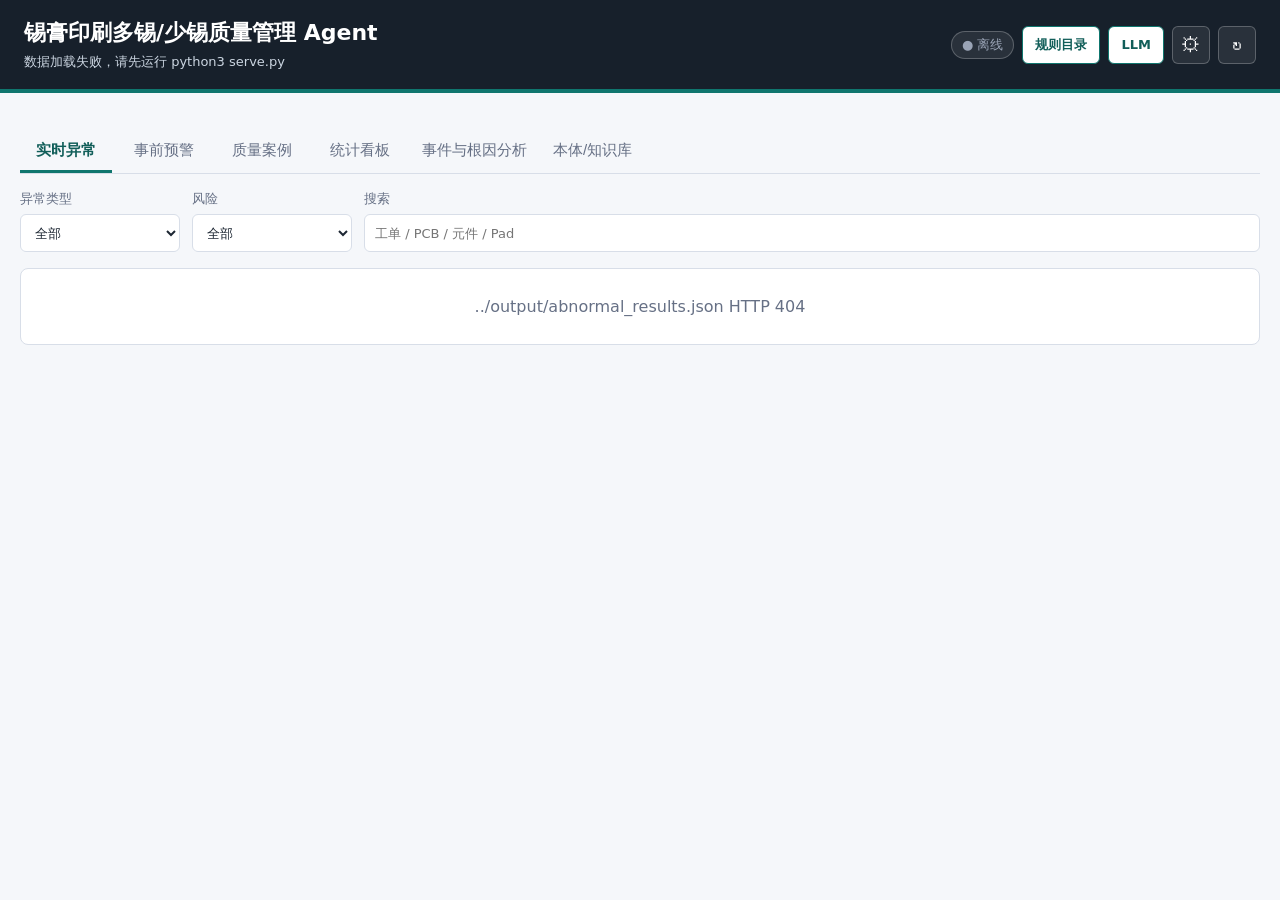
==== web/index.html @ 27d5d8c2 "P2: drilldown chat backed by a user-selectable LLM provider Six providers (OpenAI / Anthropic / Gemi" ====
<!doctype html>
<html lang="zh-CN">
<head>
  <meta charset="utf-8">
  <meta name="viewport" content="width=device-width, initial-scale=1">
  <title>锡膏印刷多锡/少锡质量管理 Agent</title>
  <link rel="stylesheet" href="./styles.css?v=20260706d">
</head>
<body>
  <header class="app-header">
    <div>
      <h1>锡膏印刷多锡/少锡质量管理 Agent</h1>
      <p id="dataStatus">加载数据中...</p>
    </div>
    <div class="header-actions">
      <span id="liveBadge" class="live-badge" title="实时监听状态">● 连接中</span>
      <button id="rulesButton" class="header-link-button" title="查看规则目录">规则目录</button>
      <button id="llmButton" class="header-link-button" title="LLM 问答配置">LLM</button>
      <button id="datasourceButton" class="icon-button" title="数据库连接" aria-label="数据库连接">⚙</button>
      <button id="refreshButton" class="icon-button" title="刷新数据" aria-label="刷新数据">↻</button>
    </div>
  </header>

  <main>
    <section class="metrics" id="metrics"></section>
    <div class="metrics-footnote" id="metricsFootnote"></div>

    <nav class="tabs" aria-label="主视图">
      <button class="tab active" data-view="abnormal">实时异常</button>
      <button class="tab" data-view="warning">事前预警</button>
      <button class="tab" data-view="cases">质量案例</button>
      <button class="tab" data-view="dashboard">统计看板</button>
      <button class="tab" data-view="events">事件与根因分析</button>
      <button class="tab" data-view="rules">本体/知识库</button>
    </nav>

    <section class="toolbar">
      <label>
        异常类型
        <select id="defectFilter">
          <option value="">全部</option>
          <option value="少锡">少锡</option>
          <option value="多锡">多锡</option>
        </select>
      </label>
      <label>
        风险
        <select id="riskFilter">
          <option value="">全部</option>
          <option value="高">高</option>
          <option value="中">中</option>
          <option value="低">低</option>
        </select>
      </label>
      <label>
        搜索
        <input id="searchInput" type="search" placeholder="工单 / PCB / 元件 / Pad">
      </label>
    </section>

    <section id="viewRoot" class="view-root"></section>
  </main>

  <script src="./drilldown.js?v=20260706d"></script>
  <script src="./app.js?v=20260706d"></script>
</body>
</html>
---- web/styles.css ----
:root {
  --bg: #f5f7fa;
  --panel: #ffffff;
  --text: #1d2733;
  --muted: #667085;
  --line: #d8dee8;
  --accent: #0f766e;
  --accent-dark: #115e59;
  --danger: #b42318;
  --warning: #b54708;
  --ok: #047857;
  --low: #475467;
}

* {
  box-sizing: border-box;
}

body {
  margin: 0;
  min-width: 320px;
  background: var(--bg);
  color: var(--text);
  font-family: system-ui, -apple-system, BlinkMacSystemFont, "Segoe UI", sans-serif;
  letter-spacing: 0;
}

.app-header {
  display: flex;
  align-items: center;
  justify-content: space-between;
  gap: 16px;
  padding: 18px 24px;
  background: #17202b;
  color: #fff;
  border-bottom: 4px solid var(--accent);
}

h1 {
  margin: 0;
  font-size: 22px;
  font-weight: 700;
}

.app-header p {
  margin: 5px 0 0;
  color: #cbd5e1;
  font-size: 13px;
}

.header-actions {
  display: flex;
  align-items: center;
  gap: 8px;
}

.header-link-button {
  height: 38px;
  border: 1px solid var(--accent);
  border-radius: 6px;
  background: #fff;
  color: var(--accent-dark);
  padding: 0 12px;
  font: inherit;
  font-size: 13px;
  font-weight: 700;
  cursor: pointer;
  white-space: nowrap;
}

.icon-button {
  width: 38px;
  height: 38px;
  border: 1px solid rgba(255, 255, 255, 0.24);
  border-radius: 6px;
  background: rgba(255, 255, 255, 0.08);
  color: #fff;
  font-size: 20px;
  cursor: pointer;
}

.icon-button:disabled {
  cursor: progress;
  opacity: 0.6;
}

.live-badge {
  display: inline-flex;
  align-items: center;
  font-size: 13px;
  padding: 4px 10px;
  border-radius: 999px;
  border: 1px solid rgba(255, 255, 255, 0.24);
  background: rgba(255, 255, 255, 0.08);
  color: #cfd6e4;
  user-select: none;
}

.live-badge.on {
  color: #74e08c;
  border-color: rgba(116, 224, 140, 0.4);
  animation: pulse 1.8s ease-in-out infinite;
}

.live-badge.warn {
  color: #f0c27a;
  border-color: rgba(240, 194, 122, 0.4);
}

.live-badge.offline,
.live-badge.manual {
  color: #9aa4b6;
}

@keyframes pulse {
  50% {
    opacity: 0.55;
  }
}

.icon-button.spinning {
  animation: spin 0.8s linear infinite;
}

@keyframes spin {
  to {
    transform: rotate(360deg);
  }
}

main {
  width: min(1400px, 100%);
  margin: 0 auto;
  padding: 18px 20px 32px;
}

.metrics {
  display: grid;
  grid-template-columns: repeat(4, minmax(160px, 1fr));
  gap: 12px;
}

/* ---------- LLM 对话（P2） ---------- */

.dd-chat-source {
  margin-top: 6px;
  font-size: 11px;
  color: var(--muted);
  border-top: 1px dashed var(--line);
  padding-top: 4px;
}

.dd-chat-freeform {
  white-space: pre-wrap;
}

.llm-enable {
  flex-direction: row !important;
  align-items: center;
  gap: 8px;
}

.llm-wide {
  grid-column: 1 / -1;
}

/* ---------- 工艺维度体检（P1） ---------- */

.pd-cards {
  display: grid;
  grid-template-columns: repeat(auto-fit, minmax(280px, 1fr));
  gap: 10px;
}

.pd-card {
  border: 1px solid var(--line);
  border-radius: 8px;
  padding: 12px 14px;
}

.pd-card header {
  display: flex;
  justify-content: space-between;
  align-items: baseline;
  margin-bottom: 6px;
}

.pd-card p {
  margin: 4px 0;
  font-size: 13px;
}

.pd-verdict {
  font-size: 12px;
  padding: 2px 8px;
  border-radius: 10px;
  border: 1px solid var(--line);
  color: var(--muted);
}

.pd-card.pd-effect {
  border-left: 4px solid var(--warning);
}

.pd-card.pd-effect .pd-verdict {
  color: var(--warning);
  border-color: #fedf89;
}

.pd-card.pd-no_effect {
  border-left: 4px solid var(--ok);
}

.pd-card.pd-no_effect .pd-verdict {
  color: var(--ok);
  border-color: #a6f4c5;
}

.pd-card.pd-insufficient,
.pd-card.pd-not_collected {
  border-left: 4px solid var(--line);
  opacity: 0.85;
}

.pd-profile {
  display: flex;
  align-items: flex-end;
  gap: 6px;
  margin-top: 8px;
}

.pd-bar-wrap {
  text-align: center;
  font-size: 11px;
  color: var(--muted);
}

.pd-bar {
  width: 22px;
  border-radius: 3px 3px 0 0;
  background: color-mix(in srgb, var(--warning) 55%, var(--panel));
  border: 1px solid var(--line);
  border-bottom: none;
}

/* ---------- 事前预警（P0） ---------- */

.ew-section {
  margin-bottom: 20px;
}

.ew-section h3 {
  margin: 0 0 8px;
  font-size: 15px;
}

.ew-card {
  background: var(--panel);
  border: 1px solid var(--line);
  border-radius: 8px;
  padding: 12px 14px;
  margin-bottom: 10px;
}

.ew-card.ew-alert {
  border-left: 4px solid var(--danger);
}

.ew-card.ew-pending {
  border-left: 4px solid var(--warning);
}

.ew-card-head {
  display: flex;
  justify-content: space-between;
  align-items: baseline;
  gap: 12px;
  flex-wrap: wrap;
  margin-bottom: 6px;
}

.ew-card-head .secondary-button {
  margin-left: 10px;
}

.ew-spark {
  width: 100%;
  height: 110px;
  display: block;
  background: color-mix(in srgb, var(--panel) 88%, var(--line));
  border-radius: 6px;
}

.ew-spark .ew-raw {
  fill: none;
  stroke: var(--muted);
  stroke-width: 1;
  opacity: 0.55;
}

.ew-spark .ew-ewma {
  fill: none;
  stroke: #2f6fed;
  stroke-width: 2;
}

.ew-spark .ew-limit {
  fill: none;
  stroke: var(--danger);
  stroke-width: 1.4;
  stroke-dasharray: 6 4;
}

.ew-spark .ew-ng-dot {
  fill: var(--danger);
}

.ew-legend {
  margin: 4px 0 0;
}

.ew-mechanisms {
  list-style: none;
  margin: 8px 0 0;
  padding: 0;
  display: grid;
  gap: 4px;
}

.ew-mechanisms li strong {
  margin-right: 8px;
}

.ew-matrix {
  display: grid;
  grid-template-columns: repeat(auto-fill, minmax(102px, 1fr));
  gap: 6px;
}

.ew-matrix-board {
  grid-template-columns: minmax(102px, 220px);
  margin-bottom: 6px;
}

.ew-tile {
  border: 1px solid var(--line);
  border-radius: 6px;
  padding: 6px 8px;
  font-size: 12px;
  position: relative;
}

.ew-tile span {
  display: block;
  color: var(--muted);
  overflow: hidden;
  text-overflow: ellipsis;
  white-space: nowrap;
}

.ew-tile strong {
  font-size: 15px;
}

.ew-tile em {
  position: absolute;
  top: 4px;
  right: 6px;
  font-style: normal;
  font-size: 11px;
  color: var(--danger);
}

.ew-tile.ew-danger {
  border-color: #fecdca;
  background: color-mix(in srgb, var(--panel) 88%, #f04438);
}

.ew-tile.ew-warn {
  border-color: #fedf89;
  background: color-mix(in srgb, var(--panel) 90%, #f79009);
}

.ew-tile.ew-muted {
  opacity: 0.65;
}

.ew-tile.ew-active {
  outline: 2px solid var(--danger);
  outline-offset: -1px;
}

.metrics-footnote {
  display: flex;
  flex-wrap: wrap;
  gap: 4px 18px;
  color: var(--muted);
  font-size: 12px;
  padding: 0 2px;
}

.metrics-footnote:empty {
  display: none;
}

.metric {
  background: var(--panel);
  border: 1px solid var(--line);
  border-radius: 8px;
  padding: 14px;
}

.metric span {
  display: block;
  color: var(--muted);
  font-size: 13px;
}

.metric strong {
  display: block;
  margin-top: 6px;
  font-size: 26px;
  line-height: 1.1;
}

.metric.tone-danger {
  border-color: #fecdca;
}

.metric.tone-danger strong {
  color: var(--danger);
}

.metric.tone-warn strong {
  color: var(--warning);
}

.metric.tone-ok strong {
  color: var(--ok);
}

.delta {
  font-size: 13px;
  font-style: normal;
  font-weight: 600;
  color: var(--muted);
  margin-left: 6px;
  vertical-align: middle;
}

.tabs {
  display: flex;
  gap: 6px;
  margin-top: 18px;
  border-bottom: 1px solid var(--line);
}

.tab {
  min-width: 92px;
  border: 0;
  border-bottom: 3px solid transparent;
  background: transparent;
  padding: 12px 10px 10px;
  color: var(--muted);
  font-size: 15px;
  cursor: pointer;
}

.tab.active {
  border-bottom-color: var(--accent);
  color: var(--accent-dark);
  font-weight: 700;
}

.toolbar {
  display: grid;
  grid-template-columns: 160px 160px minmax(220px, 1fr);
  gap: 12px;
  margin: 16px 0;
}

label {
  display: grid;
  gap: 6px;
  color: var(--muted);
  font-size: 13px;
}

select,
input {
  width: 100%;
  height: 38px;
  border: 1px solid var(--line);
  border-radius: 6px;
  background: #fff;
  color: var(--text);
  padding: 0 10px;
  font: inherit;
}

.view-root {
  background: var(--panel);
  border: 1px solid var(--line);
  border-radius: 8px;
  overflow: hidden;
}

.table-wrap {
  width: 100%;
  overflow-x: auto;
}

table {
  width: 100%;
  border-collapse: collapse;
  min-width: 980px;
}

th,
td {
  border-bottom: 1px solid var(--line);
  padding: 10px 12px;
  text-align: left;
  vertical-align: top;
  font-size: 13px;
}

th {
  background: #eef3f7;
  color: #344054;
  font-weight: 700;
  white-space: nowrap;
}

tr:last-child td {
  border-bottom: 0;
}

.badge {
  display: inline-flex;
  align-items: center;
  min-width: 34px;
  height: 24px;
  border-radius: 5px;
  padding: 0 8px;
  font-weight: 700;
  white-space: nowrap;
}

.risk-高 {
  background: #fee4e2;
  color: var(--danger);
}

.risk-中 {
  background: #fef0c7;
  color: var(--warning);
}

.risk-低 {
  background: #e4e7ec;
  color: var(--low);
}

/* Only 三板连发 (true consecutive) rows are highlighted red; others stay plain. */
.row-trigger > td {
  background: #fff5f5;
}

.row-trigger > td:first-child {
  box-shadow: inset 4px 0 0 var(--danger);
}

/* Newly-arrived abnormal rows flash once after an auto-update. */
.is-new > td {
  animation: rowflash 3s ease-out;
}

@keyframes rowflash {
  0% {
    background: #fff3bf;
  }
  100% {
    background: transparent;
  }
}

.defect-少锡 {
  color: #175cd3;
  font-weight: 700;
}

.defect-多锡 {
  color: var(--danger);
  font-weight: 700;
}

.details {
  color: var(--muted);
  line-height: 1.55;
}

.cards-grid {
  display: grid;
  grid-template-columns: repeat(2, minmax(260px, 1fr));
  gap: 14px;
  padding: 14px;
}

.panel {
  border: 1px solid var(--line);
  border-radius: 8px;
  padding: 14px;
  background: #fff;
}

.panel h2 {
  margin: 0 0 10px;
  font-size: 16px;
}

.rules-view {
  padding: 14px;
}

.rules-head {
  display: flex;
  align-items: flex-start;
  justify-content: space-between;
  gap: 16px;
  margin-bottom: 12px;
}

.rules-head h2 {
  margin: 0 0 4px;
  font-size: 18px;
}

.rules-count {
  min-width: 86px;
  padding: 8px 10px;
  border: 1px solid var(--line);
  border-radius: 6px;
  background: #f7fafc;
  color: var(--accent-dark);
  font-weight: 700;
  text-align: center;
}

.rule-type-filter {
  display: flex;
  flex-wrap: wrap;
  gap: 8px;
  margin-bottom: 12px;
}

.rule-type-chip {
  border: 1px solid var(--line);
  border-radius: 999px;
  background: #fff;
  color: var(--muted);
  padding: 7px 11px;
  font: inherit;
  font-size: 13px;
  cursor: pointer;
}

.rule-type-chip.active {
  border-color: var(--accent);
  background: #e6f4f1;
  color: var(--accent-dark);
  font-weight: 700;
}

.rules-view > .panel {
  margin-bottom: 14px;
}

.rules-view .panel h2 .details {
  font-weight: 400;
  font-size: 13px;
  margin-left: 8px;
}

.ladder {
  display: grid;
  gap: 8px;
}

.ladder-step {
  display: flex;
  align-items: flex-start;
  gap: 12px;
  padding: 10px 12px;
  border: 1px solid var(--line);
  border-radius: 8px;
  background: #fbfcfe;
}

.ladder-order {
  flex: none;
  min-width: 64px;
  padding: 4px 8px;
  border-radius: 6px;
  background: #e6f4f1;
  color: var(--accent-dark);
  font-weight: 700;
  font-size: 12px;
  text-align: center;
  white-space: nowrap;
}

.ladder-order.priority-P1 { background: #fee4e2; color: var(--danger); }
.ladder-order.priority-P2 { background: #fef0c7; color: var(--warning); }
.ladder-order.priority-P3 { background: #eef2f6; color: var(--low); }

.mech-list {
  display: grid;
  gap: 12px;
}

.mech-card {
  border: 1px solid var(--line);
  border-radius: 10px;
  padding: 12px 14px;
  background: #fff;
}

.mech-head {
  display: flex;
  align-items: flex-start;
  justify-content: space-between;
  gap: 12px;
  flex-wrap: wrap;
}

.mech-head strong {
  font-size: 15px;
  margin-right: 6px;
}

.mech-warning {
  flex: none;
  padding: 4px 10px;
  border-radius: 999px;
  background: #ecfdf3;
  color: var(--ok);
  font-size: 12px;
  font-weight: 600;
}

.mech-card > p.details {
  margin: 6px 0 8px;
}

.mech-checks {
  display: flex;
  flex-wrap: wrap;
  align-items: center;
  gap: 6px;
  margin-bottom: 8px;
}

.check-chip {
  padding: 3px 9px;
  border-radius: 999px;
  font-size: 12px;
  border: 1px solid var(--line);
  background: #f7fafc;
  color: var(--text);
}

.check-chip.check-available {
  border-color: #a6f4c5;
  background: #ecfdf3;
  color: var(--ok);
}

.check-chip.check-planned {
  border-color: #fedf89;
  background: #fffaeb;
  color: var(--warning);
}

.check-chip.check-not_collected {
  background: #eef2f6;
  color: var(--low);
  border-style: dashed;
}

.check-chip.check-manual {
  background: #fff;
  color: var(--muted);
}

.mech-empty {
  padding: 8px 0 2px;
}

.rule-entry {
  border-top: 1px dashed var(--line);
  padding: 8px 0;
}

.rule-entry-head {
  display: flex;
  align-items: center;
  gap: 8px;
  flex-wrap: wrap;
  margin-bottom: 4px;
}

.rule-conf {
  margin-left: auto;
  font-size: 12px;
  font-weight: 700;
  color: var(--accent-dark);
}

/* -- 诊断决策管道 ------------------------------------------------------- */
.pipeline {
  display: flex;
  align-items: stretch;
  gap: 6px;
  overflow-x: auto;
  padding: 4px 0 8px;
}

.pipe-input {
  flex: none;
  align-self: center;
  padding: 12px 10px;
  border-radius: 8px;
  background: #17202b;
  color: #fff;
  font-size: 12px;
  font-weight: 700;
  text-align: center;
  line-height: 1.5;
}

.pipe-arrow {
  align-self: center;
  color: var(--muted);
  font-size: 18px;
  flex: none;
}

.pipe-stage {
  flex: 1;
  min-width: 170px;
  border: 1px solid var(--line);
  border-radius: 8px;
  background: #fbfcfe;
  padding: 8px;
  display: grid;
  gap: 6px;
  align-content: start;
}

.pipe-stage-fixed {
  min-width: 130px;
  background: #eef2f6;
  align-content: center;
  text-align: center;
}

.pipe-stage-head strong {
  display: block;
  font-size: 13px;
}

.pipe-rule {
  display: flex;
  gap: 8px;
  align-items: flex-start;
  background: #fff;
  border: 1px solid var(--line);
  border-radius: 6px;
  padding: 6px 8px;
  font-size: 12px;
}

.pipe-rule .ladder-order {
  min-width: 52px;
  font-size: 11px;
}

/* -- 下钻诊断轨迹 ------------------------------------------------------- */
.dd-trace {
  margin-top: 12px;
  border: 1px solid var(--line);
  border-radius: 8px;
  background: #fbfcfe;
}

.dd-trace summary {
  padding: 10px 12px;
  cursor: pointer;
  font-weight: 700;
  font-size: 14px;
}

.dd-trace-body {
  padding: 4px 12px 12px;
  display: grid;
  gap: 6px;
}

.dd-trace-step {
  display: flex;
  gap: 10px;
  align-items: flex-start;
  padding: 7px 10px;
  border-radius: 6px;
  background: #fff;
  border: 1px solid var(--line);
}

.dd-trace-step.missed {
  opacity: 0.62;
}

.dd-trace-mark {
  flex: none;
  width: 20px;
  text-align: center;
  font-weight: 700;
}

.dd-trace-step.fired .dd-trace-mark { color: var(--ok); }
.dd-trace-step.missed .dd-trace-mark { color: var(--muted); }

.dd-trace-main {
  display: grid;
  gap: 2px;
  font-size: 13px;
}

.dd-trace-nominee em {
  font-style: normal;
  color: var(--accent-dark);
  font-weight: 600;
  margin: 0 6px;
}

.dd-trace-tail {
  margin-top: 4px;
  padding: 8px 10px;
  border-radius: 6px;
  border: 1px dashed var(--line);
  font-size: 13px;
}

.dd-trace-tail ul {
  margin: 6px 0 0;
  padding-left: 18px;
}

/* -- 本体分层图 -------------------------------------------------------- */
.onto-layout {
  display: flex;
  gap: 14px;
  align-items: flex-start;
}

.onto-graph-wrap {
  flex: 1;
  min-width: 640px;
  overflow-x: auto;
  border: 1px solid var(--line);
  border-radius: 8px;
  background: #fbfcfe;
}

.onto-detail {
  flex: none;
  width: 300px;
  padding: 12px;
  border: 1px solid var(--line);
  border-radius: 8px;
  background: #fff;
  font-size: 13px;
}

.onto-detail-head {
  display: flex;
  align-items: center;
  gap: 8px;
  flex-wrap: wrap;
  margin-bottom: 6px;
}

.onto-rule-links {
  margin: 6px 0 0;
  padding-left: 18px;
}

.onto-rule-links li {
  margin-bottom: 6px;
}

.onto-col-title {
  font-size: 13px;
  font-weight: 700;
  fill: var(--muted);
}

.onto-node {
  cursor: pointer;
}

.onto-node rect {
  stroke-width: 1;
}

.onto-node text {
  font-size: 12px;
  fill: var(--text);
  pointer-events: none;
}

.onto-mech rect {
  fill: #e6f4f1;
  stroke: var(--accent);
}

.onto-entity rect {
  fill: #eef2f6;
  stroke: #98a2b3;
}

.onto-node.ev-available rect {
  fill: #ecfdf3;
  stroke: #6ce9a6;
}

.onto-node.ev-planned rect {
  fill: #fffaeb;
  stroke: #fedf89;
}

.onto-node.ev-not_collected rect {
  fill: #f2f4f7;
  stroke: #98a2b3;
  stroke-dasharray: 4 3;
}

.onto-node.ev-manual rect {
  fill: #fff;
  stroke: var(--line);
}

.onto-node.selected rect {
  stroke-width: 2.5;
  stroke: #17202b;
}

.onto-node.dim {
  opacity: 0.18;
}

.onto-edge {
  fill: none;
  stroke-width: 1.4;
  opacity: 0.55;
}

.onto-edge.dim {
  opacity: 0.06;
}

.onto-edge-stage {
  stroke: #cbd5e1;
}

.onto-edge-element {
  stroke: #98a2b3;
}

.onto-edge-auto {
  stroke: var(--ok);
}

.onto-edge-manual {
  stroke: #b8c0cc;
  stroke-dasharray: 5 4;
}

.onto-legend {
  display: flex;
  flex-wrap: wrap;
  gap: 10px;
  margin-top: 10px;
  font-size: 12px;
  color: var(--muted);
}

.onto-legend span {
  display: inline-flex;
  align-items: center;
  gap: 4px;
}

.onto-swatch {
  width: 14px;
  height: 10px;
  border-radius: 3px;
  border: 1px solid var(--line);
  display: inline-block;
}

.sw-mech { background: #e6f4f1; border-color: var(--accent); }
.sw-entity { background: #eef2f6; border-color: #98a2b3; }
.sw-available { background: #ecfdf3; border-color: #6ce9a6; }
.sw-planned { background: #fffaeb; border-color: #fedf89; }
.sw-missing { background: #f2f4f7; border-color: #98a2b3; border-style: dashed; }
.sw-manual { background: #fff; }

.onto-line {
  width: 18px;
  height: 0;
  border-top: 2px solid var(--ok);
  display: inline-block;
}

.onto-line.line-manual {
  border-top-style: dashed;
  border-top-color: #b8c0cc;
}

.layer-guide {
  display: grid;
  grid-template-columns: repeat(4, 1fr);
  gap: 10px;
  margin-bottom: 14px;
}

.layer-card {
  display: flex;
  flex-direction: column;
  gap: 4px;
  padding: 10px 12px;
  border: 1px solid var(--line);
  border-left: 4px solid var(--accent);
  border-radius: 8px;
  background: #fff;
  color: var(--text);
  text-decoration: none;
}

a.layer-card:hover {
  border-color: var(--accent);
  background: #f4faf9;
}

.layer-card strong {
  font-size: 14px;
}

.layer-card .layer-name {
  font-size: 12px;
  font-weight: 700;
  color: var(--accent-dark);
}

.layer-card-pending {
  border-left-color: #b8c0cc;
}

.layer-card-pending .layer-name {
  color: var(--muted);
}

@media (max-width: 1100px) {
  .layer-guide {
    grid-template-columns: repeat(2, 1fr);
  }
}

.onto-axes {
  display: flex;
  flex-wrap: wrap;
  align-items: center;
  gap: 8px;
}

.onto-axis-group {
  display: inline-flex;
  align-items: center;
  gap: 5px;
  padding: 4px 8px;
  border: 1px solid var(--line);
  border-radius: 8px;
  background: #fbfcfe;
}

.onto-axis-group em {
  font-style: normal;
  font-size: 12px;
  font-weight: 700;
  color: var(--muted);
}

@media (max-width: 1100px) {
  .onto-layout {
    flex-direction: column;
  }
  .onto-graph-wrap {
    min-width: 0;
    width: 100%;
  }
  .onto-detail {
    width: 100%;
  }
}

.rules-table-wrap {
  overflow-x: auto;
  border: 1px solid var(--line);
  border-radius: 8px;
}

.rules-table {
  min-width: 1420px;
}

.rules-table td:first-child {
  width: 260px;
}

.rules-table td:nth-child(2) {
  width: 120px;
  white-space: nowrap;
}

.rules-table td:nth-child(5) {
  width: 300px;
}

.rank-list {
  display: grid;
  gap: 8px;
  margin: 0;
  padding: 0;
  list-style: none;
}

.rank-list li {
  display: flex;
  justify-content: space-between;
  gap: 12px;
  border-bottom: 1px solid #edf1f5;
  padding-bottom: 8px;
}

.empty {
  padding: 28px;
  color: var(--muted);
  text-align: center;
}

.empty.error {
  color: #f08a8a;
}

.toast {
  position: fixed;
  right: 20px;
  bottom: 20px;
  background: #17202b;
  color: #fff;
  padding: 12px 18px;
  border-radius: 8px;
  border-left: 4px solid var(--accent);
  box-shadow: 0 8px 28px rgba(15, 23, 42, 0.22);
  font-size: 14px;
  opacity: 0;
  transform: translateY(12px);
  transition: opacity 0.25s ease, transform 0.25s ease;
  pointer-events: none;
  z-index: 1000;
}

.toast.show {
  opacity: 1;
  transform: translateY(0);
}

.modal-overlay {
  position: fixed;
  inset: 0;
  z-index: 60;
  display: grid;
  place-items: center;
  padding: 20px;
  background: rgba(15, 23, 42, 0.55);
}

.modal-panel {
  width: min(760px, 100%);
  max-height: calc(100vh - 40px);
  overflow: auto;
  border-radius: 8px;
  background: #fff;
  box-shadow: 0 20px 60px rgba(15, 23, 42, 0.35);
}

.modal-head {
  display: flex;
  justify-content: space-between;
  gap: 16px;
  border-bottom: 1px solid var(--line);
  padding: 18px 20px 14px;
}

.modal-head h2 {
  margin: 0;
  font-size: 18px;
}

.modal-head p {
  margin: 5px 0 0;
  color: var(--muted);
  font-size: 13px;
}

.modal-close {
  width: 34px;
  height: 34px;
  border: 1px solid var(--line);
  border-radius: 6px;
  background: #fff;
  color: var(--muted);
  font-size: 22px;
  line-height: 1;
  cursor: pointer;
}

.datasource-form {
  display: grid;
  grid-template-columns: repeat(2, minmax(0, 1fr));
  gap: 12px;
  padding: 18px 20px;
}

.datasource-form label {
  display: grid;
  gap: 6px;
  color: var(--muted);
  font-size: 13px;
}

.datasource-form input {
  min-width: 0;
  height: 38px;
  border: 1px solid var(--line);
  border-radius: 6px;
  padding: 0 10px;
  color: var(--text);
  font: inherit;
}

.datasource-form input:disabled {
  background: #f8fafc;
  color: var(--muted);
}

.datasource-result {
  min-height: 22px;
  margin: 0 20px;
  color: var(--muted);
  font-size: 13px;
  line-height: 1.5;
}

.datasource-result.ok {
  color: var(--ok);
}

.datasource-result.error {
  color: var(--danger);
}

.modal-actions {
  display: flex;
  justify-content: flex-end;
  gap: 10px;
  border-top: 1px solid var(--line);
  margin-top: 16px;
  padding: 14px 20px 18px;
}

.primary-button,
.secondary-button {
  height: 36px;
  border-radius: 6px;
  padding: 0 14px;
  font: inherit;
  font-size: 13px;
  font-weight: 700;
  cursor: pointer;
}

.primary-button {
  border: 1px solid var(--accent);
  background: var(--accent);
  color: #fff;
}

.secondary-button {
  border: 1px solid var(--line);
  background: #fff;
  color: var(--text);
}

.event-view {
  display: grid;
  gap: 14px;
  padding: 14px;
}

.section-head {
  display: flex;
  align-items: baseline;
  justify-content: space-between;
  gap: 12px;
  margin-bottom: 12px;
}

.section-head h2 {
  margin: 0;
}

.overview-grid {
  display: grid;
  grid-template-columns: repeat(6, minmax(110px, 1fr));
  gap: 10px;
}

.overview-item span {
  display: block;
  color: var(--muted);
  font-size: 12px;
}

.overview-item strong {
  display: block;
  margin-top: 4px;
  font-size: 18px;
}

.event-card h2 {
  display: flex;
  align-items: center;
  gap: 10px;
}

.event-card h3 {
  margin: 12px 0 6px;
  font-size: 14px;
}

.event-body {
  display: grid;
  grid-template-columns: minmax(320px, 3fr) minmax(260px, 2fr);
  gap: 16px;
}

.finding-list {
  margin: 0;
  padding-left: 18px;
  display: grid;
  gap: 6px;
  font-size: 13px;
  line-height: 1.6;
}

.event-board-table {
  min-width: 0;
}

.decision-list,
.event-summary-list {
  display: grid;
  gap: 10px;
}

.decision-card {
  display: grid;
  grid-template-columns: 76px minmax(0, 1fr) minmax(260px, 0.8fr);
  gap: 12px;
  align-items: stretch;
  border: 1px solid var(--line);
  border-left: 5px solid var(--warning);
  border-radius: 8px;
  background: #fff;
  padding: 12px;
}

.decision-card.priority-P1 {
  border-left-color: var(--danger);
}

.decision-card.priority-P2 {
  border-left-color: var(--warning);
}

.decision-card.priority-P3 {
  border-left-color: var(--accent);
}

.decision-priority {
  display: grid;
  align-content: center;
  justify-items: center;
  border-radius: 6px;
  background: #f8fafc;
  color: var(--muted);
}

.decision-priority strong {
  color: var(--text);
  font-size: 24px;
  line-height: 1;
}

.decision-priority span {
  margin-top: 6px;
  font-size: 12px;
}

.decision-main,
.decision-action {
  min-width: 0;
}

.decision-title,
.event-row-title {
  display: flex;
  align-items: center;
  flex-wrap: wrap;
  gap: 8px;
}

.decision-main p,
.event-row-main p {
  margin: 8px 0;
  color: var(--text);
  line-height: 1.5;
}

.decision-meta,
.event-row-meta {
  display: flex;
  flex-wrap: wrap;
  gap: 6px;
  color: var(--muted);
  font-size: 12px;
}

.decision-meta span,
.event-row-meta span {
  border-radius: 999px;
  background: #f2f4f7;
  padding: 3px 8px;
}

.decision-action {
  display: grid;
  gap: 8px;
  align-content: start;
  border-left: 1px solid var(--line);
  padding-left: 12px;
}

.decision-action strong {
  font-size: 13px;
  line-height: 1.5;
  overflow-wrap: anywhere;
}

.event-row {
  display: grid;
  grid-template-columns: minmax(0, 1fr) minmax(240px, 0.6fr);
  gap: 12px;
  border: 1px solid var(--line);
  border-radius: 8px;
  background: #fff;
  padding: 12px;
}

.event-row-action {
  display: grid;
  gap: 5px;
  align-content: start;
  border-left: 1px solid var(--line);
  padding-left: 12px;
}

.event-row-action strong,
.event-row-action small {
  line-height: 1.45;
  overflow-wrap: anywhere;
}

.event-row-action small {
  color: var(--muted);
}

.caveats {
  margin: 0;
  padding: 0 4px;
  font-size: 12px;
}

/* ===== 三板连发下钻工作台 ===== */

body.dd-open {
  overflow: hidden;
}

.dd-overlay {
  position: fixed;
  inset: 0;
  z-index: 50;
  display: flex;
  flex-direction: column;
  background: var(--bg);
  overflow-y: auto;
}

.dd-header {
  position: sticky;
  top: 0;
  z-index: 2;
  display: flex;
  align-items: center;
  gap: 16px;
  padding: 14px 22px;
  background: #17202b;
  color: #fff;
  border-bottom: 4px solid var(--danger);
}

.dd-back {
  flex: none;
  height: 36px;
  border: 1px solid rgba(255, 255, 255, 0.3);
  border-radius: 6px;
  background: rgba(255, 255, 255, 0.08);
  color: #fff;
  padding: 0 14px;
  font: inherit;
  cursor: pointer;
}

.dd-title {
  display: flex;
  align-items: center;
  gap: 10px;
  font-size: 17px;
  font-weight: 700;
  flex-wrap: wrap;
}

.dd-sub {
  margin-top: 4px;
  color: #cbd5e1;
  font-size: 13px;
}

.dd-badge {
  background: #fee4e2;
  color: var(--danger);
}

.dd-body {
  display: grid;
  grid-template-columns: minmax(0, 1fr) 320px;
  gap: 14px;
  padding: 14px 22px 28px;
  align-items: start;
}

.dd-main {
  display: grid;
  gap: 14px;
  min-width: 0;
}

.dd-chart-toolbar {
  display: flex;
  align-items: center;
  justify-content: space-between;
  gap: 12px;
  flex-wrap: wrap;
  margin-bottom: 8px;
}

.dd-metric-switch,
.dd-tabs {
  display: flex;
  gap: 6px;
  flex-wrap: wrap;
}

.dd-tabs {
  margin-bottom: 10px;
}

.dd-chip {
  border: 1px solid var(--line);
  border-radius: 16px;
  background: #fff;
  color: var(--muted);
  padding: 5px 12px;
  font-size: 13px;
  cursor: pointer;
}

.dd-chip.active {
  border-color: var(--accent);
  background: #ecfdf5;
  color: var(--accent-dark);
  font-weight: 700;
}

.dd-chip:disabled {
  cursor: not-allowed;
  opacity: 0.55;
}

.dd-toggle {
  display: flex;
  align-items: center;
  flex-direction: row;
  gap: 6px;
  font-size: 13px;
}

.dd-toggle input {
  width: 16px;
  height: 16px;
}

.dd-chart {
  position: relative;
}

.dd-chart svg {
  display: block;
}

.dd-chart .dd-point,
.dd-chart .dd-param-group {
  cursor: pointer;
}

.dd-chart-tip {
  position: absolute;
  z-index: 3;
  max-width: 240px;
  background: #17202b;
  color: #f1f5f9;
  border-radius: 6px;
  padding: 9px 12px;
  font-size: 12px;
  line-height: 1.6;
  box-shadow: 0 4px 14px rgba(13, 21, 31, 0.35);
  pointer-events: none;
}

.dd-tip-muted {
  color: #94a3b8;
}

.dd-tip-ng {
  color: #fda29b;
  font-weight: 700;
}

.dd-toggle-disabled {
  opacity: 0.55;
}

.dd-overlay-pick select {
  width: auto;
  height: 30px;
  padding: 0 6px;
  font-size: 13px;
}

.dd-overlay-line {
  fill: none;
  stroke: #1d4ed8;
  stroke-width: 1.4;
}

.dd-overlay-point {
  fill: #1d4ed8;
  stroke: #fff;
  stroke-width: 1;
  cursor: pointer;
}

.dd-overlay-axis {
  fill: #1d4ed8;
  font-size: 10px;
}

.dd-grid {
  stroke: #edf1f5;
}

.dd-axis-text {
  fill: var(--muted);
  font-size: 10px;
}

.dd-band {
  fill: rgba(15, 118, 110, 0.08);
}

.dd-mean {
  stroke: var(--accent);
  stroke-dasharray: 6 4;
}

.dd-trigger-region {
  fill: rgba(180, 35, 24, 0.08);
  stroke: rgba(180, 35, 24, 0.35);
  stroke-dasharray: 4 3;
}

.dd-highlight-region {
  fill: rgba(181, 71, 8, 0.16);
}

.dd-param-line {
  stroke: #7c3aed;
  stroke-dasharray: 3 3;
}

.dd-param-text {
  fill: #7c3aed;
  font-size: 9px;
}

.dd-line {
  fill: none;
  stroke: #98a2b3;
  stroke-width: 1.2;
}

.dd-point {
  fill: var(--accent);
  stroke: #fff;
  stroke-width: 1;
}

.dd-point.ng {
  fill: var(--danger);
}

.dd-point.recheck {
  fill: #fff;
  stroke: var(--muted);
  stroke-width: 1.6;
}

.dd-point.trigger {
  stroke: var(--danger);
  stroke-width: 2;
}

.dd-legend {
  display: flex;
  gap: 16px;
  flex-wrap: wrap;
  margin-top: 8px;
  color: var(--muted);
  font-size: 12px;
}

.dd-legend span {
  display: inline-flex;
  align-items: center;
  gap: 5px;
}

.dd-dot {
  width: 9px;
  height: 9px;
  border-radius: 50%;
  display: inline-block;
}

.dd-dot-ng {
  background: var(--danger);
}

.dd-dot-ok {
  background: var(--accent);
}

.dd-dot-recheck {
  background: #fff;
  border: 2px solid var(--muted);
}

.dd-swatch {
  width: 14px;
  height: 9px;
  display: inline-block;
}

.dd-swatch-trigger {
  background: rgba(180, 35, 24, 0.15);
  border: 1px dashed rgba(180, 35, 24, 0.5);
}

.dd-swatch-band {
  background: rgba(15, 118, 110, 0.12);
}

.dd-swatch-param {
  border-left: 2px dashed #7c3aed;
  width: 6px;
}

.dd-finding-list .dd-finding-clickable {
  cursor: pointer;
  border-radius: 5px;
  padding: 3px 6px;
  margin-left: -6px;
}

.dd-finding-list .dd-finding-clickable:hover {
  background: #fef0c7;
}

.dd-finding-list .dd-finding-clickable.active {
  background: #fde68a;
  font-weight: 600;
}

.dd-sparklines {
  display: grid;
  grid-template-columns: repeat(auto-fill, minmax(260px, 1fr));
  gap: 12px;
}

.dd-sparkline {
  border: 1px solid var(--line);
  border-radius: 6px;
  padding: 8px 10px;
  font-size: 13px;
}

.dd-sparkline span {
  display: block;
  margin-bottom: 4px;
}

.dd-ng-mark {
  color: var(--danger);
  font-style: normal;
  font-weight: 700;
  font-size: 12px;
}

.dd-heat-trigger {
  stroke: var(--ok);
  stroke-width: 3;
}

.dd-param-table {
  min-width: 0;
  margin-top: 8px;
}

.dd-agent-overview {
  border-color: #b9e6fe;
  background: #f0f9ff;
}

.dd-agent-head {
  display: flex;
  align-items: flex-start;
  justify-content: space-between;
  gap: 16px;
  margin-bottom: 12px;
}

.dd-agent-head h3 {
  margin: 0 0 6px;
  font-size: 15px;
}

.dd-agent-title {
  display: flex;
  align-items: center;
  flex-wrap: wrap;
  gap: 8px;
  color: var(--text);
  font-size: 20px;
  font-weight: 800;
}

.dd-agent-source {
  color: var(--muted);
  font-size: 13px;
  line-height: 1.5;
  text-align: right;
}

.dd-agent-grid {
  display: grid;
  grid-template-columns: repeat(4, minmax(0, 1fr));
  gap: 8px;
  margin-bottom: 10px;
}

.dd-agent-grid > div {
  min-width: 0;
  border: 1px solid #d1e9ff;
  border-radius: 6px;
  background: #fff;
  padding: 10px;
}

.dd-agent-grid span,
.dd-agent-grid strong {
  display: block;
}

.dd-agent-grid strong {
  margin-top: 4px;
  color: var(--text);
  font-size: 18px;
}

.dd-agent-detail {
  margin: 0;
  color: var(--text);
  line-height: 1.6;
}

.dd-disposition {
  display: grid;
  grid-template-columns: minmax(90px, 0.7fr) minmax(150px, 1fr) minmax(220px, 1.6fr) minmax(220px, 1.8fr);
  gap: 8px;
  margin-top: 12px;
}

.dd-disposition > div {
  min-width: 0;
  border: 1px solid #d1e9ff;
  border-radius: 6px;
  background: #fff;
  padding: 10px;
}

.dd-disposition span,
.dd-disposition strong {
  display: block;
}

.dd-disposition strong {
  margin-top: 4px;
  color: var(--text);
  font-size: 13px;
  line-height: 1.45;
  overflow-wrap: anywhere;
}

.dd-disposition > div:first-child strong {
  color: var(--danger);
  font-size: 20px;
}

.dd-evidence-tags {
  display: flex;
  flex-wrap: wrap;
  gap: 6px;
  margin-top: 10px;
}

.dd-evidence-tags span {
  border: 1px solid #d1e9ff;
  border-radius: 999px;
  background: #fff;
  padding: 4px 8px;
  color: var(--muted);
  font-size: 12px;
  line-height: 1.3;
}

.dd-agent-evidence {
  display: grid;
  gap: 10px;
  border-bottom: 1px solid var(--line);
  padding-bottom: 12px;
}

.dd-agent-evidence h3 {
  margin: 0;
  font-size: 15px;
}

.dd-evidence-block {
  display: grid;
  gap: 6px;
}

.dd-mini-pill {
  display: inline-flex;
  align-items: center;
  gap: 4px;
  max-width: 100%;
  margin: 0 4px 4px 0;
  border: 1px solid var(--line);
  border-radius: 999px;
  background: #fff;
  padding: 3px 8px;
  color: var(--text);
  font-size: 12px;
  vertical-align: top;
}

.dd-mini-pill strong {
  color: var(--danger);
}

.dd-check-row {
  display: grid;
  gap: 4px;
  border-left: 4px solid var(--warning);
  border-radius: 6px;
  background: #fffbeb;
  padding: 8px 10px;
  font-size: 13px;
  line-height: 1.5;
}

.dd-check-row.pass {
  border-left-color: var(--ok);
  background: #ecfdf3;
}

.dd-check-row strong {
  color: var(--text);
}

.dd-check-row span {
  color: var(--muted);
}

.dd-chat {
  position: sticky;
  top: 78px;
  display: grid;
  gap: 12px;
  align-content: start;
}

.dd-chat h3 {
  margin: 0;
  font-size: 15px;
}

.dd-chat-note {
  background: #f8fafc;
  border: 1px dashed var(--line);
  border-radius: 6px;
  padding: 10px 12px;
  color: var(--muted);
  font-size: 13px;
  line-height: 1.6;
}

.dd-chat-quick {
  display: flex;
  flex-wrap: wrap;
  gap: 6px;
}

.dd-chat-messages {
  display: grid;
  gap: 8px;
  max-height: 360px;
  overflow: auto;
  padding-right: 2px;
}

.dd-chat-empty {
  border: 1px dashed var(--line);
  border-radius: 6px;
  padding: 10px;
  color: var(--muted);
  font-size: 13px;
  line-height: 1.5;
}

.dd-chat-bubble {
  border-radius: 8px;
  padding: 10px 12px;
  font-size: 13px;
  line-height: 1.55;
}

.dd-chat-bubble.user {
  justify-self: end;
  max-width: 92%;
  background: var(--accent);
  color: #fff;
}

.dd-chat-bubble.assistant {
  justify-self: start;
  max-width: 100%;
  border: 1px solid var(--line);
  background: #fff;
}

.dd-chat-bubble.assistant.error {
  border-color: #fda29b;
  background: #fffbfa;
  color: var(--danger);
}

.dd-chat-bubble strong {
  display: block;
  margin-top: 6px;
  color: var(--text);
}

.dd-chat-bubble strong:first-child {
  margin-top: 0;
}

.dd-chat-bubble p {
  margin: 3px 0 0;
  color: var(--muted);
}

.dd-chat-input {
  display: flex;
  gap: 8px;
}

.dd-chat-input input {
  min-width: 0;
  flex: 1;
  height: 36px;
  border: 1px solid var(--line);
  border-radius: 6px;
  padding: 0 10px;
  font: inherit;
  font-size: 13px;
}

.dd-chat-input button {
  flex: none;
  border: 0;
  border-radius: 6px;
  background: var(--accent);
  color: #fff;
  padding: 0 16px;
  font: inherit;
  cursor: pointer;
}

.dd-chat-input button:disabled {
  background: #98a2b3;
  cursor: not-allowed;
}

.dd-entry-badge {
  border: 0;
  border-radius: 5px;
  background: #fee4e2;
  color: var(--danger);
  padding: 2px 8px;
  font-size: 12px;
  font-weight: 700;
  cursor: pointer;
  white-space: nowrap;
}

.dd-trigger-cards {
  display: grid;
  grid-template-columns: repeat(auto-fill, minmax(320px, 1fr));
  gap: 12px;
}

.dd-trigger-card {
  border: 1px solid #fda29b;
  border-radius: 8px;
  padding: 12px 14px;
  background: #fffbfa;
  display: grid;
  gap: 6px;
}

.dd-trigger-card > div {
  display: flex;
  align-items: center;
  gap: 8px;
}

.dd-trigger-card p {
  margin: 0;
}

.dd-enter {
  justify-self: start;
  border: 0;
  border-radius: 6px;
  background: var(--danger);
  color: #fff;
  padding: 7px 14px;
  font: inherit;
  font-size: 13px;
  font-weight: 700;
  cursor: pointer;
}

@media (max-width: 1100px) {
  .dd-body {
    grid-template-columns: 1fr;
  }

  .dd-chat {
    position: static;
  }

  .dd-agent-grid {
    grid-template-columns: repeat(2, minmax(0, 1fr));
  }

  .dd-disposition {
    grid-template-columns: 1fr;
  }

  .dd-agent-source {
    text-align: left;
  }
}

@media (max-width: 1100px) {
  .event-body {
    grid-template-columns: 1fr;
  }

  .decision-card,
  .event-row {
    grid-template-columns: 1fr;
  }

  .decision-priority {
    justify-items: start;
    grid-template-columns: auto auto;
    gap: 8px;
    padding: 8px 10px;
  }

  .decision-priority span {
    margin-top: 0;
  }

  .decision-action,
  .event-row-action {
    border-left: 0;
    border-top: 1px solid var(--line);
    padding-left: 0;
    padding-top: 10px;
  }

  .overview-grid {
    grid-template-columns: repeat(3, minmax(110px, 1fr));
  }
}

@media (max-width: 860px) {
  .app-header {
    align-items: flex-start;
    padding: 16px;
  }

  .header-actions {
    flex-wrap: wrap;
    justify-content: flex-end;
  }

  h1 {
    font-size: 18px;
  }

  main {
    padding: 14px;
  }

  .metrics {
    grid-template-columns: repeat(2, minmax(130px, 1fr));
  }

  .toolbar {
    grid-template-columns: 1fr;
  }

  .cards-grid {
    grid-template-columns: 1fr;
  }

  .datasource-form {
    grid-template-columns: 1fr;
  }

  .modal-actions {
    flex-wrap: wrap;
  }
}
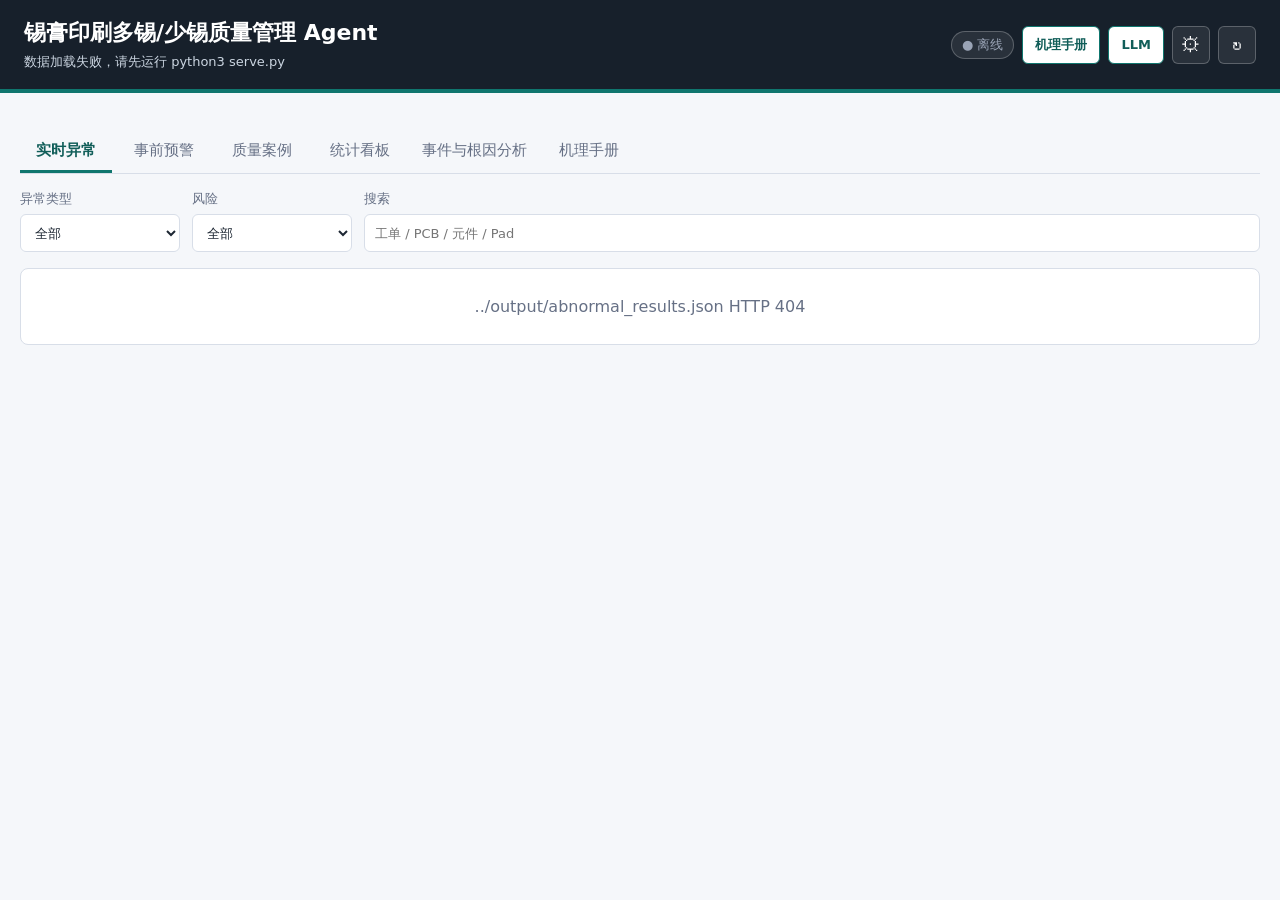
==== commit 63ddeae5: "Knowledge page becomes a mechanism handbook with a folded maintenance view Third round of "the ontol" ====
--- a/web/index.html
+++ b/web/index.html
@@ -4,7 +4,7 @@
   <meta charset="utf-8">
   <meta name="viewport" content="width=device-width, initial-scale=1">
   <title>锡膏印刷多锡/少锡质量管理 Agent</title>
-  <link rel="stylesheet" href="./styles.css?v=20260706d">
+  <link rel="stylesheet" href="./styles.css?v=20260706f">
 </head>
 <body>
   <header class="app-header">
@@ -14,7 +14,7 @@
     </div>
     <div class="header-actions">
       <span id="liveBadge" class="live-badge" title="实时监听状态">● 连接中</span>
-      <button id="rulesButton" class="header-link-button" title="查看规则目录">规则目录</button>
+      <button id="rulesButton" class="header-link-button" title="失效机理手册与知识库维护视图">机理手册</button>
       <button id="llmButton" class="header-link-button" title="LLM 问答配置">LLM</button>
       <button id="datasourceButton" class="icon-button" title="数据库连接" aria-label="数据库连接">⚙</button>
       <button id="refreshButton" class="icon-button" title="刷新数据" aria-label="刷新数据">↻</button>
@@ -31,7 +31,7 @@
       <button class="tab" data-view="cases">质量案例</button>
       <button class="tab" data-view="dashboard">统计看板</button>
       <button class="tab" data-view="events">事件与根因分析</button>
-      <button class="tab" data-view="rules">本体/知识库</button>
+      <button class="tab" data-view="rules">机理手册</button>
     </nav>
 
     <section class="toolbar">
@@ -61,7 +61,7 @@
     <section id="viewRoot" class="view-root"></section>
   </main>
 
-  <script src="./drilldown.js?v=20260706d"></script>
-  <script src="./app.js?v=20260706d"></script>
+  <script src="./drilldown.js?v=20260706e"></script>
+  <script src="./app.js?v=20260706f"></script>
 </body>
 </html>
--- a/web/styles.css
+++ b/web/styles.css
@@ -140,6 +140,88 @@
   gap: 12px;
 }
 
+/* ---------- 机理手册（知识页改版） ---------- */
+
+.mech-desc {
+  margin: 6px 0;
+  font-size: 14px;
+  line-height: 1.5;
+}
+
+.mech-facts {
+  display: flex;
+  flex-wrap: wrap;
+  gap: 6px 14px;
+  margin: 6px 0;
+}
+
+.mech-fact {
+  font-size: 12px;
+  color: var(--text);
+}
+
+.mech-fact em {
+  font-style: normal;
+  color: var(--muted);
+  margin-right: 4px;
+}
+
+.mech-block {
+  margin: 8px 0 0;
+}
+
+.mech-block-title {
+  display: block;
+  font-size: 12px;
+  color: var(--muted);
+  margin-bottom: 2px;
+}
+
+.mech-action {
+  margin: 0;
+  font-size: 13px;
+}
+
+.mech-rules {
+  margin-top: 8px;
+  border-top: 1px dashed var(--line);
+  padding-top: 6px;
+}
+
+.mech-rules summary {
+  cursor: pointer;
+  font-size: 12px;
+  color: var(--muted);
+}
+
+.maint-panel {
+  border-style: dashed;
+}
+
+.maint-toggle {
+  display: flex;
+  align-items: baseline;
+  gap: 10px;
+  width: 100%;
+  background: none;
+  border: none;
+  padding: 4px 0;
+  font-size: 15px;
+  font-weight: 600;
+  color: var(--text);
+  cursor: pointer;
+  text-align: left;
+}
+
+.maint-panel .layer-guide {
+  margin-top: 12px;
+}
+
+.maint-panel > .panel {
+  margin-top: 12px;
+  border-style: solid;
+}
+
 /* ---------- LLM 对话（P2） ---------- */
 
 .dd-chat-source {
@@ -154,10 +236,66 @@
   white-space: pre-wrap;
 }
 
-.llm-enable {
-  flex-direction: row !important;
-  align-items: center;
-  gap: 8px;
+.llm-mode {
+  grid-column: 1 / -1;
+}
+
+.llm-mode-title {
+  display: block;
+  color: var(--muted);
+  font-size: 13px;
+  margin-bottom: 6px;
+}
+
+.llm-mode-options {
+  display: grid;
+  grid-template-columns: 1fr 1fr;
+  gap: 10px;
+}
+
+.llm-mode-option {
+  border: 1.5px solid var(--line);
+  border-radius: 8px;
+  padding: 10px 12px;
+  cursor: pointer;
+  display: block;
+  position: relative;
+}
+
+.llm-mode-option input {
+  position: absolute;
+  opacity: 0;
+  pointer-events: none;
+}
+
+.llm-mode-option strong {
+  display: block;
+  font-size: 14px;
+}
+
+.llm-mode-option small {
+  display: block;
+  margin-top: 4px;
+  color: var(--muted);
+  line-height: 1.4;
+}
+
+.llm-mode-option.selected {
+  border-color: #2f6fed;
+  background: color-mix(in srgb, var(--panel) 92%, #2f6fed);
+}
+
+.llm-mode-option.selected strong {
+  color: #2f6fed;
+}
+
+.llm-mode-option.selected::after {
+  content: "✓";
+  position: absolute;
+  top: 8px;
+  right: 10px;
+  color: #2f6fed;
+  font-weight: 700;
 }
 
 .llm-wide {
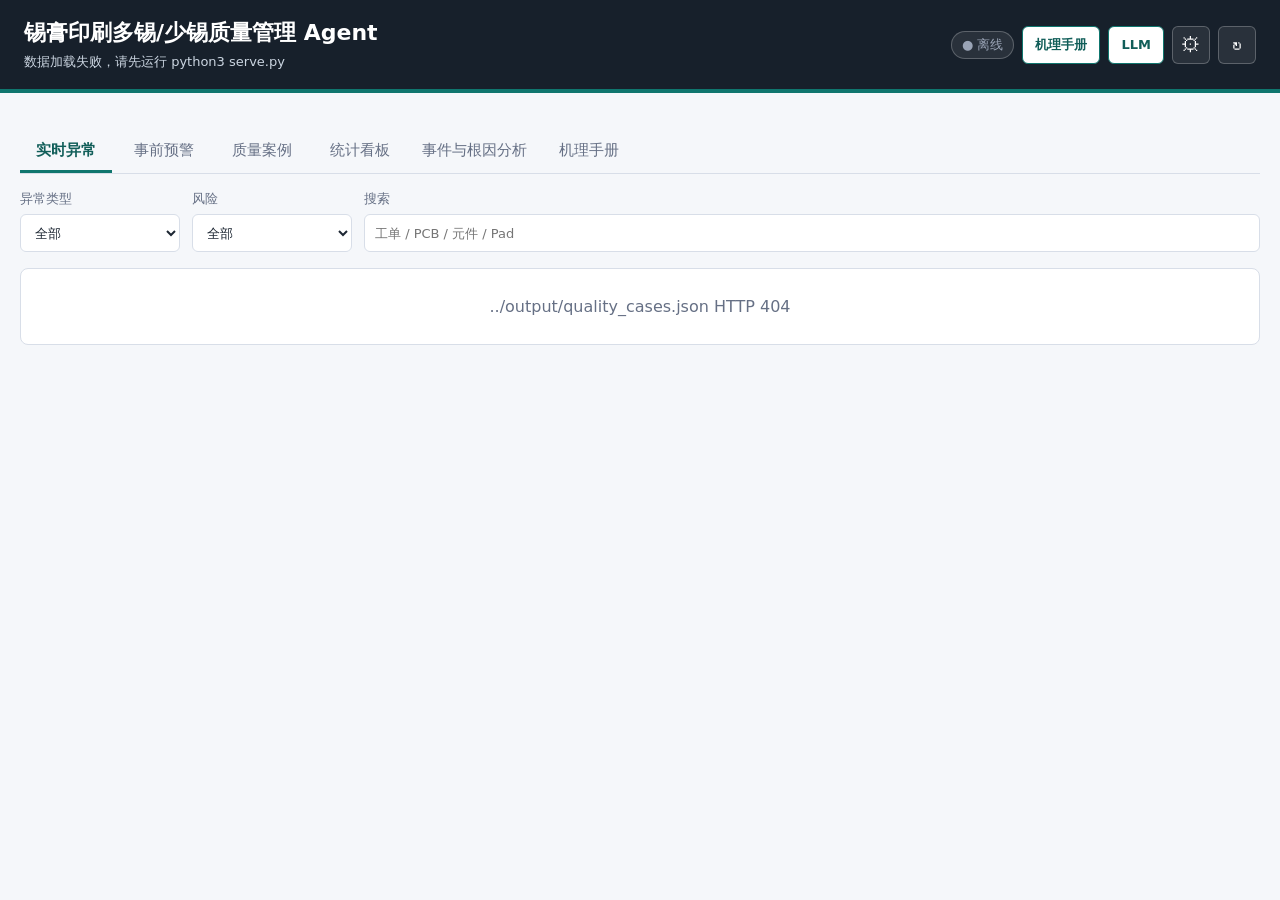
==== commit 62d0b043: "Decision layer becomes a vertical four-step flow with a confidence card The horizontal pipeline sque" ====
--- a/web/index.html
+++ b/web/index.html
@@ -4,7 +4,7 @@
   <meta charset="utf-8">
   <meta name="viewport" content="width=device-width, initial-scale=1">
   <title>锡膏印刷多锡/少锡质量管理 Agent</title>
-  <link rel="stylesheet" href="./styles.css?v=20260706f">
+  <link rel="stylesheet" href="./styles.css?v=20260706h">
 </head>
 <body>
   <header class="app-header">
@@ -62,6 +62,6 @@
   </main>
 
   <script src="./drilldown.js?v=20260706e"></script>
-  <script src="./app.js?v=20260706f"></script>
+  <script src="./app.js?v=20260706h"></script>
 </body>
 </html>
--- a/web/styles.css
+++ b/web/styles.css
@@ -955,73 +955,99 @@
   color: var(--accent-dark);
 }
 
-/* -- 诊断决策管道 ------------------------------------------------------- */
-.pipeline {
-  display: flex;
-  align-items: stretch;
-  gap: 6px;
-  overflow-x: auto;
-  padding: 4px 0 8px;
-}
-
-.pipe-input {
+/* -- 决策层 · 从观测到处置的四步 ----------------------------------------- */
+.flow-steps {
+  display: grid;
+  gap: 0;
+}
+
+.flow-step {
+  display: flex;
+  gap: 14px;
+}
+
+.flow-marker {
+  display: flex;
+  flex-direction: column;
+  align-items: center;
   flex: none;
-  align-self: center;
-  padding: 12px 10px;
-  border-radius: 8px;
+  width: 30px;
+}
+
+.flow-no {
+  width: 28px;
+  height: 28px;
+  border-radius: 50%;
   background: #17202b;
   color: #fff;
+  font-size: 13px;
+  font-weight: 700;
+  display: flex;
+  align-items: center;
+  justify-content: center;
+  flex: none;
+}
+
+.flow-line {
+  flex: 1;
+  width: 2px;
+  background: var(--line);
+  margin: 4px 0;
+}
+
+.flow-content {
+  flex: 1;
+  padding-bottom: 18px;
+  min-width: 0;
+}
+
+.flow-head {
+  margin-bottom: 6px;
+}
+
+.flow-head strong {
+  margin-right: 10px;
+}
+
+.flow-rule {
+  display: flex;
+  flex-wrap: wrap;
+  align-items: baseline;
+  gap: 4px 10px;
+  border: 1px solid var(--line);
+  border-radius: 6px;
+  background: #fbfcfe;
+  padding: 6px 10px;
   font-size: 12px;
-  font-weight: 700;
-  text-align: center;
-  line-height: 1.5;
-}
-
-.pipe-arrow {
-  align-self: center;
-  color: var(--muted);
-  font-size: 18px;
-  flex: none;
-}
-
-.pipe-stage {
-  flex: 1;
-  min-width: 170px;
-  border: 1px solid var(--line);
+  margin-bottom: 4px;
+}
+
+.flow-rule strong {
+  font-size: 13px;
+}
+
+.flow-outcome {
+  color: var(--accent-dark, #2f6fed);
+  font-size: 12px;
+}
+
+.flow-rule .ladder-order {
+  min-width: 30px;
+  font-size: 11px;
+}
+
+.conf-card {
+  border: 1.5px solid #c7d7f5;
   border-radius: 8px;
-  background: #fbfcfe;
-  padding: 8px;
-  display: grid;
-  gap: 6px;
-  align-content: start;
-}
-
-.pipe-stage-fixed {
-  min-width: 130px;
-  background: #eef2f6;
-  align-content: center;
-  text-align: center;
-}
-
-.pipe-stage-head strong {
-  display: block;
-  font-size: 13px;
-}
-
-.pipe-rule {
-  display: flex;
-  gap: 8px;
-  align-items: flex-start;
-  background: #fff;
-  border: 1px solid var(--line);
-  border-radius: 6px;
-  padding: 6px 8px;
-  font-size: 12px;
-}
-
-.pipe-rule .ladder-order {
-  min-width: 52px;
-  font-size: 11px;
+  background: color-mix(in srgb, #fbfcfe 90%, #2f6fed);
+  padding: 10px 12px;
+  margin-top: 8px;
+  font-size: 13px;
+}
+
+.conf-card p {
+  margin: 6px 0 0;
+  line-height: 1.6;
 }
 
 /* -- 下钻诊断轨迹 ------------------------------------------------------- */
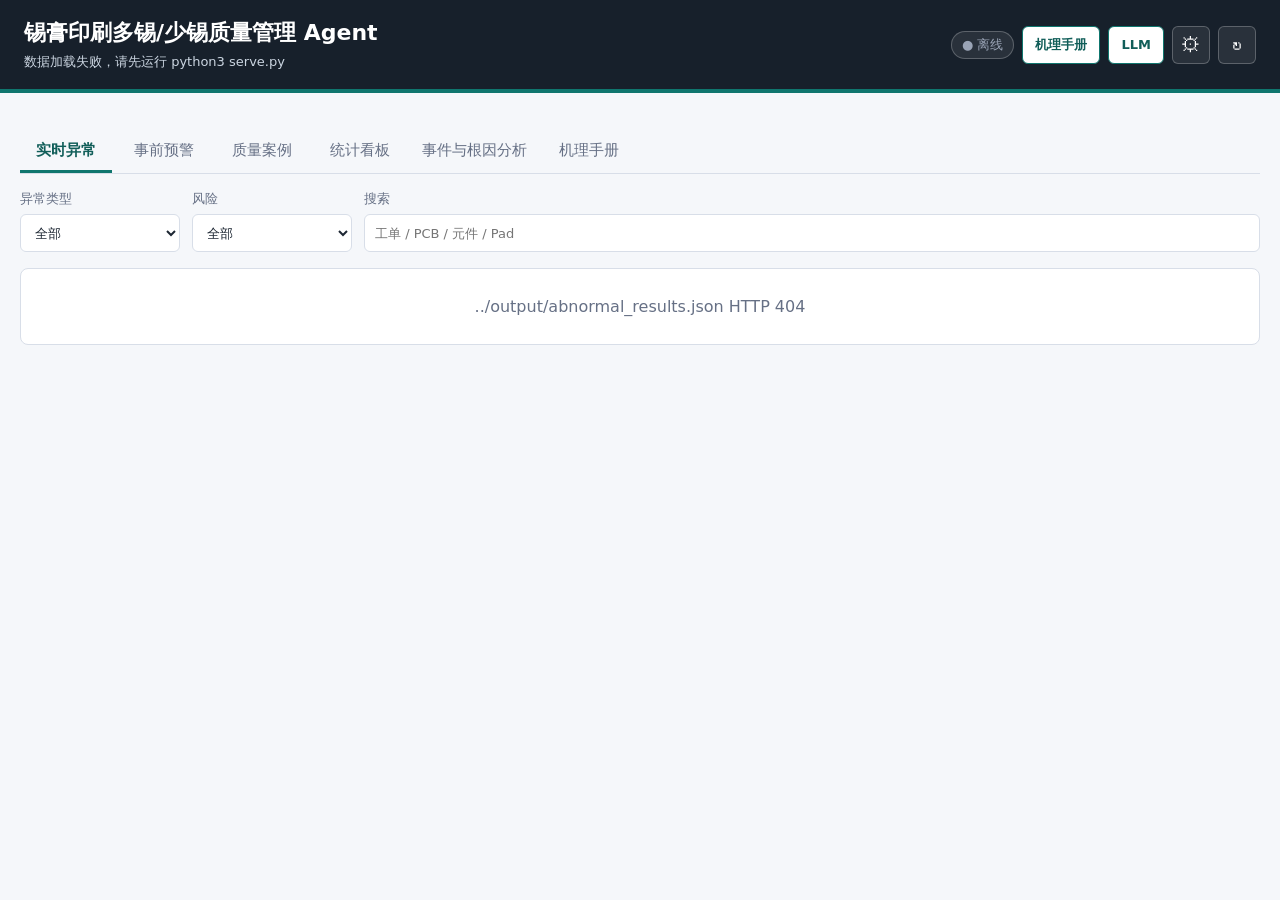
==== commit 4eb4e653: "Reword the decision-flow steps in production-floor language 门槛/候选提名/置信度调整 read like algorithm intern" ====
--- a/web/index.html
+++ b/web/index.html
@@ -62,6 +62,6 @@
   </main>
 
   <script src="./drilldown.js?v=20260706e"></script>
-  <script src="./app.js?v=20260706h"></script>
+  <script src="./app.js?v=20260706i"></script>
 </body>
 </html>
